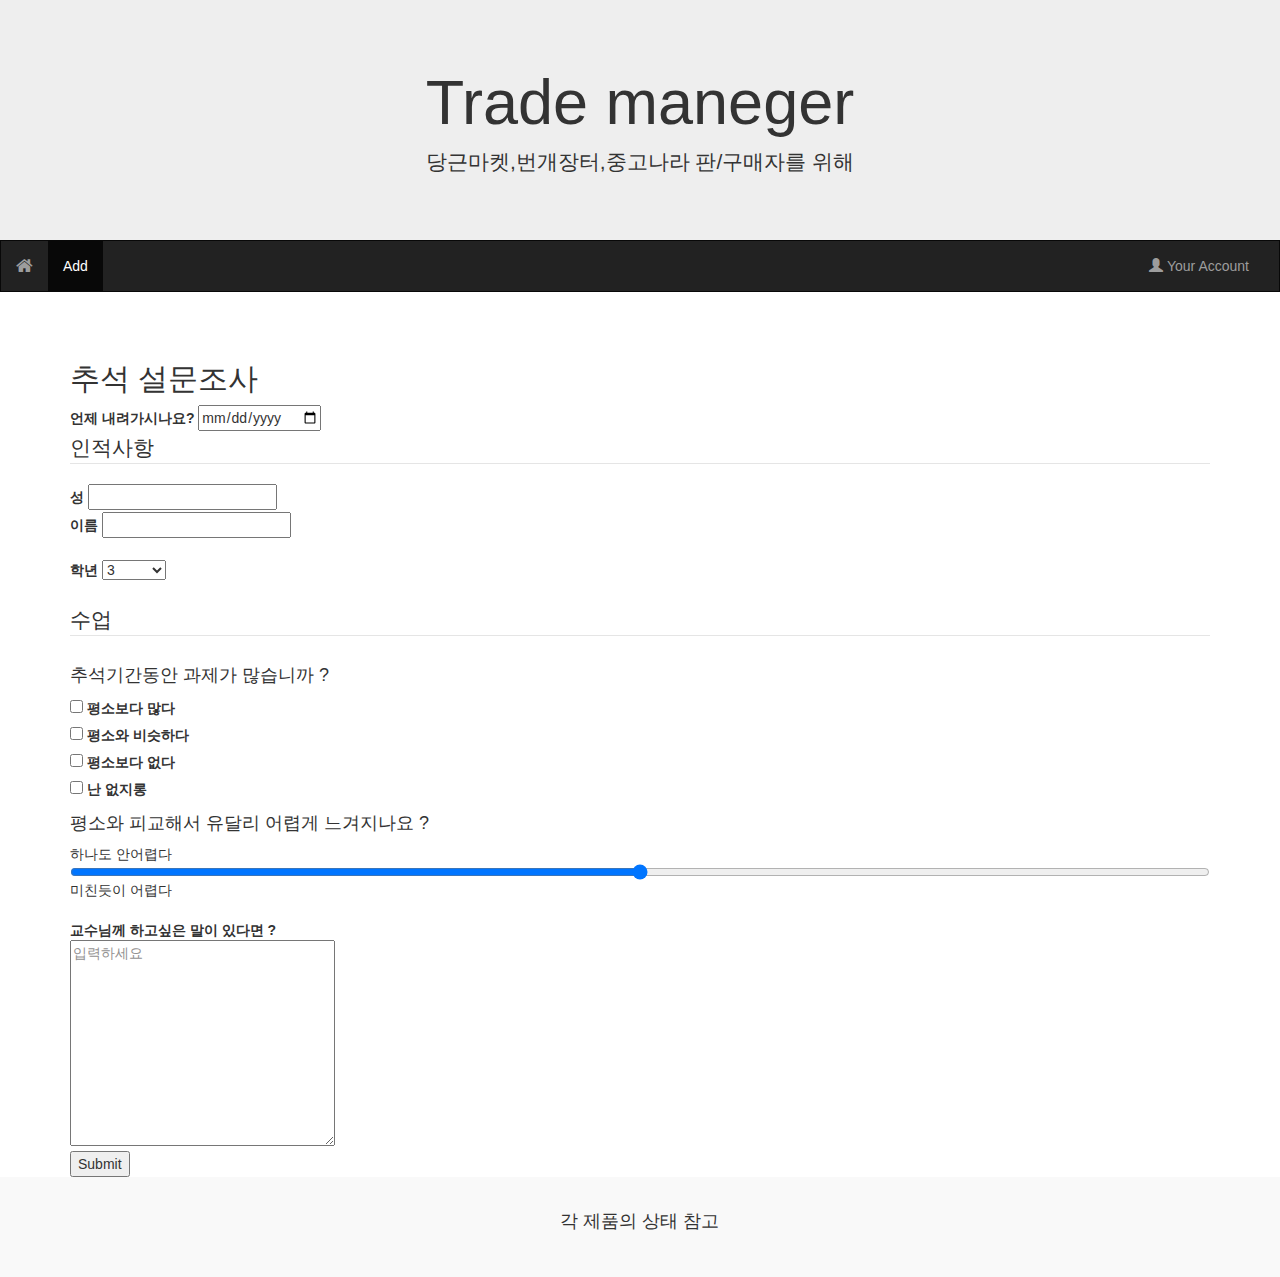
==== add.html @ 29dfa41e "??" ====
<!DOCTYPE html>
<html lang="en">
<head></head>
  <title>Trade maneger</title>
  <meta charset="utf-8">
  <meta name="viewport" content="width=device-width, initial-scale=1">
  <script src="https://ajax.googleapis.com/ajax/libs/jquery/3.6.4/jquery.min.js"></script>
  <script src="https://maxcdn.bootstrapcdn.com/bootstrap/3.4.1/js/bootstrap.min.js"></script>

  <link rel="stylesheet" href="https://cdnjs.cloudflare.com/ajax/libs/font-awesome/4.7.0/css/font-awesome.min.css">
  <link rel="stylesheet" href="https://maxcdn.bootstrapcdn.com/bootstrap/3.4.1/css/bootstrap.min.css">
  <link rel="stylesheet" href="my.css">

<script type="text/javascript">

    function confirm_submit(){
        var id = confirm('정말로 이 내용을 제출하시겠습니까?');

        if (id) {
        document.getElementById('form').submit();
        } else {
        }
  }

</script>
  

</head>
<body>

<div class="jumbotron">
  <div class="container text-center">
    <h1>Trade maneger</h1>      
    <p> 당근마켓,번개장터,중고나라 판/구매자를 위해</p>
  </div>
</div>

<nav class="navbar navbar-inverse">
  <div class="container-fluid">
    <div class="navbar-header">
      <button type="button" class="navbar-toggle" data-toggle="collapse" data-target="#myNavbar">
        <span class="icon-bar"></span>
        <span class="icon-bar"></span>
        <span class="icon-bar"></span>                        
      </button>
      <a class="navbar-brand" href="#"><i class="fa fa-home"></i></a>
    </div>
    <div class="collapse navbar-collapse" id="myNavbar">
      <ul class="nav navbar-nav">
        <li class="active" ><a href="/add.html">Add</a></li>
      </ul>
      <ul class="nav navbar-nav navbar-right">
        <li><a href="#"><span class="glyphicon glyphicon-user"></span> Your Account</a></li>
      </ul>
    </div>
  </div>
</nav>

<div class="container">
    <form action="action_page.php" id="form">

        <h2>추석 설문조사</h2>
        <label for="left day">언제 내려가시나요?</label>
        <input type="date">
        <br>


        <fieldset>
            <legend> 인적사항 </legend>
            <label for="fname">성</label>
            <input type="text" /> <br>
            <label for="lname">이름</label>
            <input type="text" /><br>
            <br>


            <label for="grade">학년</label>
            <select id="grade">
                <option value="1학년">1</option>
                <option value="2학년">2</option>
                <option value="3학년" selected>3</option>
                <option value="4학년">4</option>
                <option value="그이상">그이상</option>
            </select>

        </fieldset>
        <br>

        <fieldset>
            <legend>수업</legend>
            <h4> 추석기간동안 과제가 많습니까 ? </h4>

            <input type="checkbox">
            <label for="homework"> 평소보다 많다 </label><br>
            <input type="checkbox">
            <label for="homework"> 평소와 비슷하다</label><br>
            <input type="checkbox">
            <label for="homework"> 평소보다 없다</label> <br>
            <input type="checkbox">
            <label for="homework"> 난 없지롱 </label>
            <br>
            <h4> 평소와 피교해서 유달리 어렵게 느겨지나요 ?
            </h4>
                하나도 안어렵다
                <input type="range" id="a" name="a" value="50">
                미친듯이 어렵다
        </fieldset>



        <br>



        <strong>
            교수님께 하고싶은 말이 있다면 ?

        </strong>
        <br>
        <textarea name="message" rows="10" cols="30" style="color: rgb(147, 145, 145);">입력하세요</textarea>

        <br>


        <input type="button" value="Submit"  onclick="confirm_submit();">

    </form>
    
</div>


<footer class="container-fluid text-center">
  <h4> 각 제품의 상태 참고 </h4> 
  <h1> </h1>
  
</footer>

</body>
</html>
---- my.css ----
/* Remove the navbar's default rounded borders and increase the bottom margin */ 
.navbar {
  margin-bottom: 50px;
  border-radius: 0;
}

/* Remove the jumbotron's default bottom margin */ 
 .jumbotron {
  margin-bottom: 0;
}

/* Add a gray background color and some padding to the footer */
footer {
  background-color: #f2f2f271;
  padding: 25px;
}
.content{
  background-color: black;
  border-radius: 15px;
}
.picture{
background-color: blue;
padding: 15px;
color: #ffffff;
text-align: center;
font-size: 14px;
box-shadow: 0 1px 3px rgba(0,0,0,0.12), 0 1px 2px rgba(0,0,0,0.24);

}
.name{
padding: 8px;
margin-bottom: 7px;
background-color: yellow;
color: #ffffff;
box-shadow: 0 1px 3px rgba(0,0,0,0.12), 0 1px 2px rgba(0,0,0,0.24);

}
.price{
background-color: green;
color: #ffffff;

}
.PorS{
background-color: pink;

}
.memo{
background-color: red;
  float: right;

}
.feeling{
background-color: gray;
  
}



/* For desktop: */
.col-1 {width: 8.33%;}
.col-2 {width: 16.66%;}
.col-3 {width: 25%;}
.col-4 {width: 33.33%;}
.col-5 {width: 41.66%;}
.col-6 {width: 50%;}
.col-7 {width: 58.33%;}
.col-8 {width: 66.66%;}
.col-9 {width: 75%;}
.col-10 {width: 83.33%;}
.col-11 {width: 91.66%;}
.col-12 {width: 100%;}

@media only screen and (max-width: 768px) {
  /* For mobile phones: */
  [class*="col-"] {
    width: 100%;
  }
}
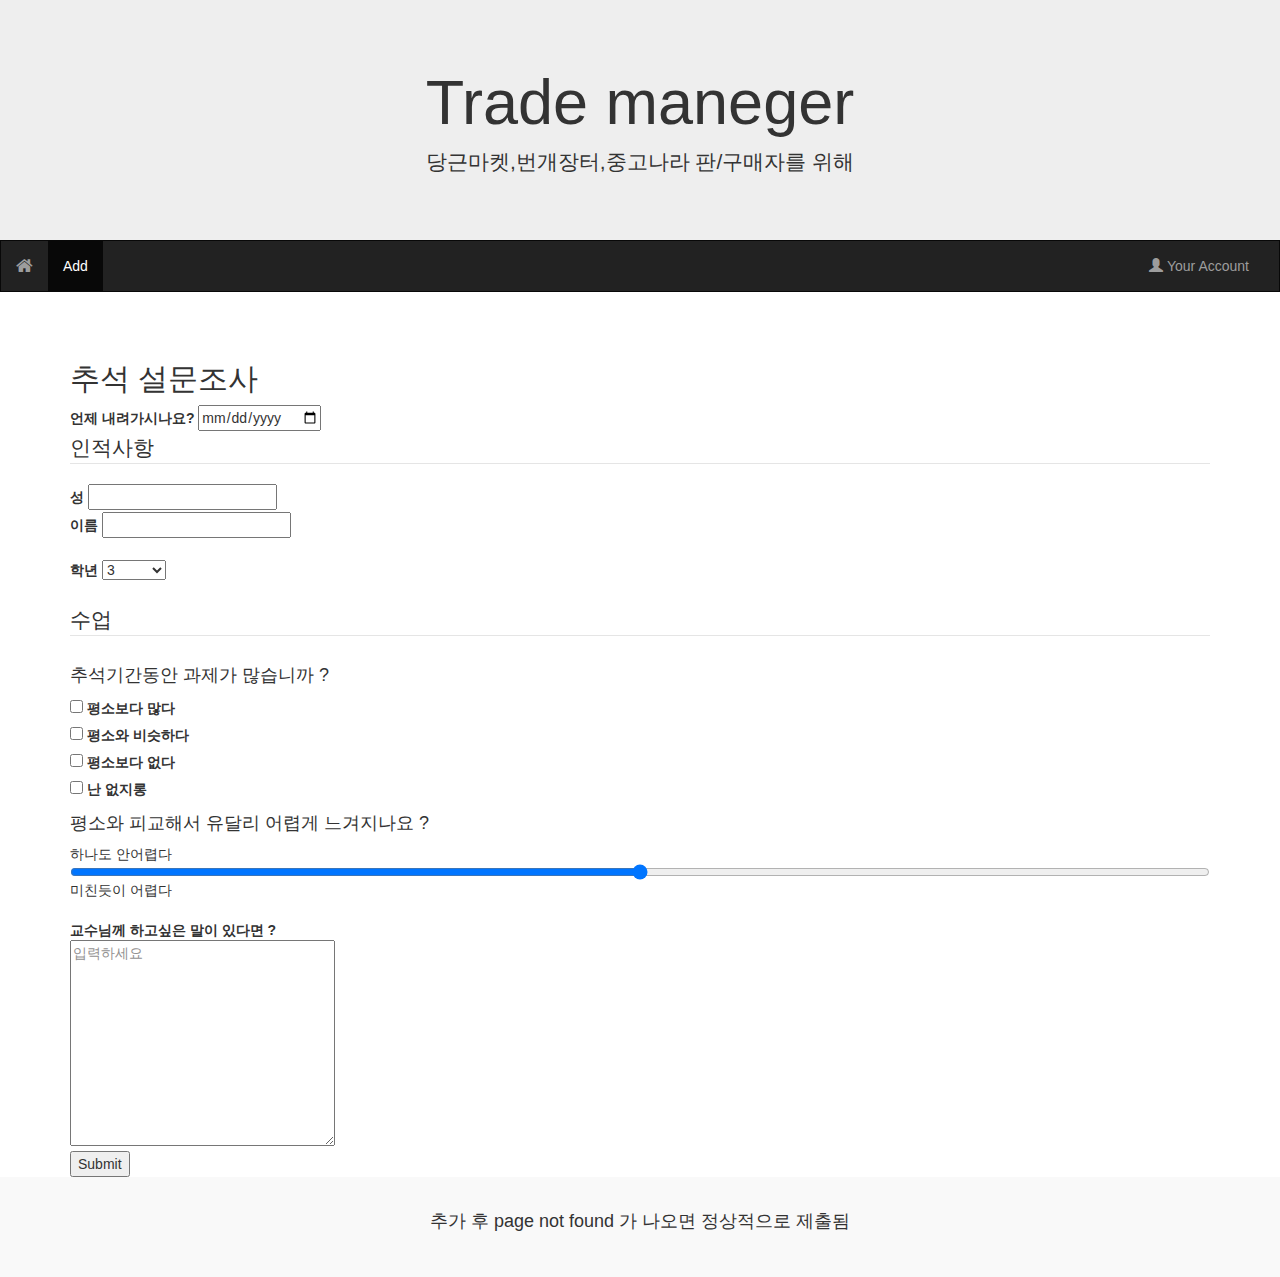
==== commit b43625ca: "메세지" ====
--- a/add.html
+++ b/add.html
@@ -43,7 +43,7 @@
         <span class="icon-bar"></span>
         <span class="icon-bar"></span>                        
       </button>
-      <a class="navbar-brand" href="#"><i class="fa fa-home"></i></a>
+      <a class="navbar-brand" href="/index.html"><i class="fa fa-home"></i></a>
     </div>
     <div class="collapse navbar-collapse" id="myNavbar">
       <ul class="nav navbar-nav">
@@ -130,7 +130,7 @@
 
 
 <footer class="container-fluid text-center">
-  <h4> 각 제품의 상태 참고 </h4> 
+  <h4> 추가 후 page not found 가 나오면 정상적으로 제출됨</h4> 
   <h1> </h1>
   
 </footer>
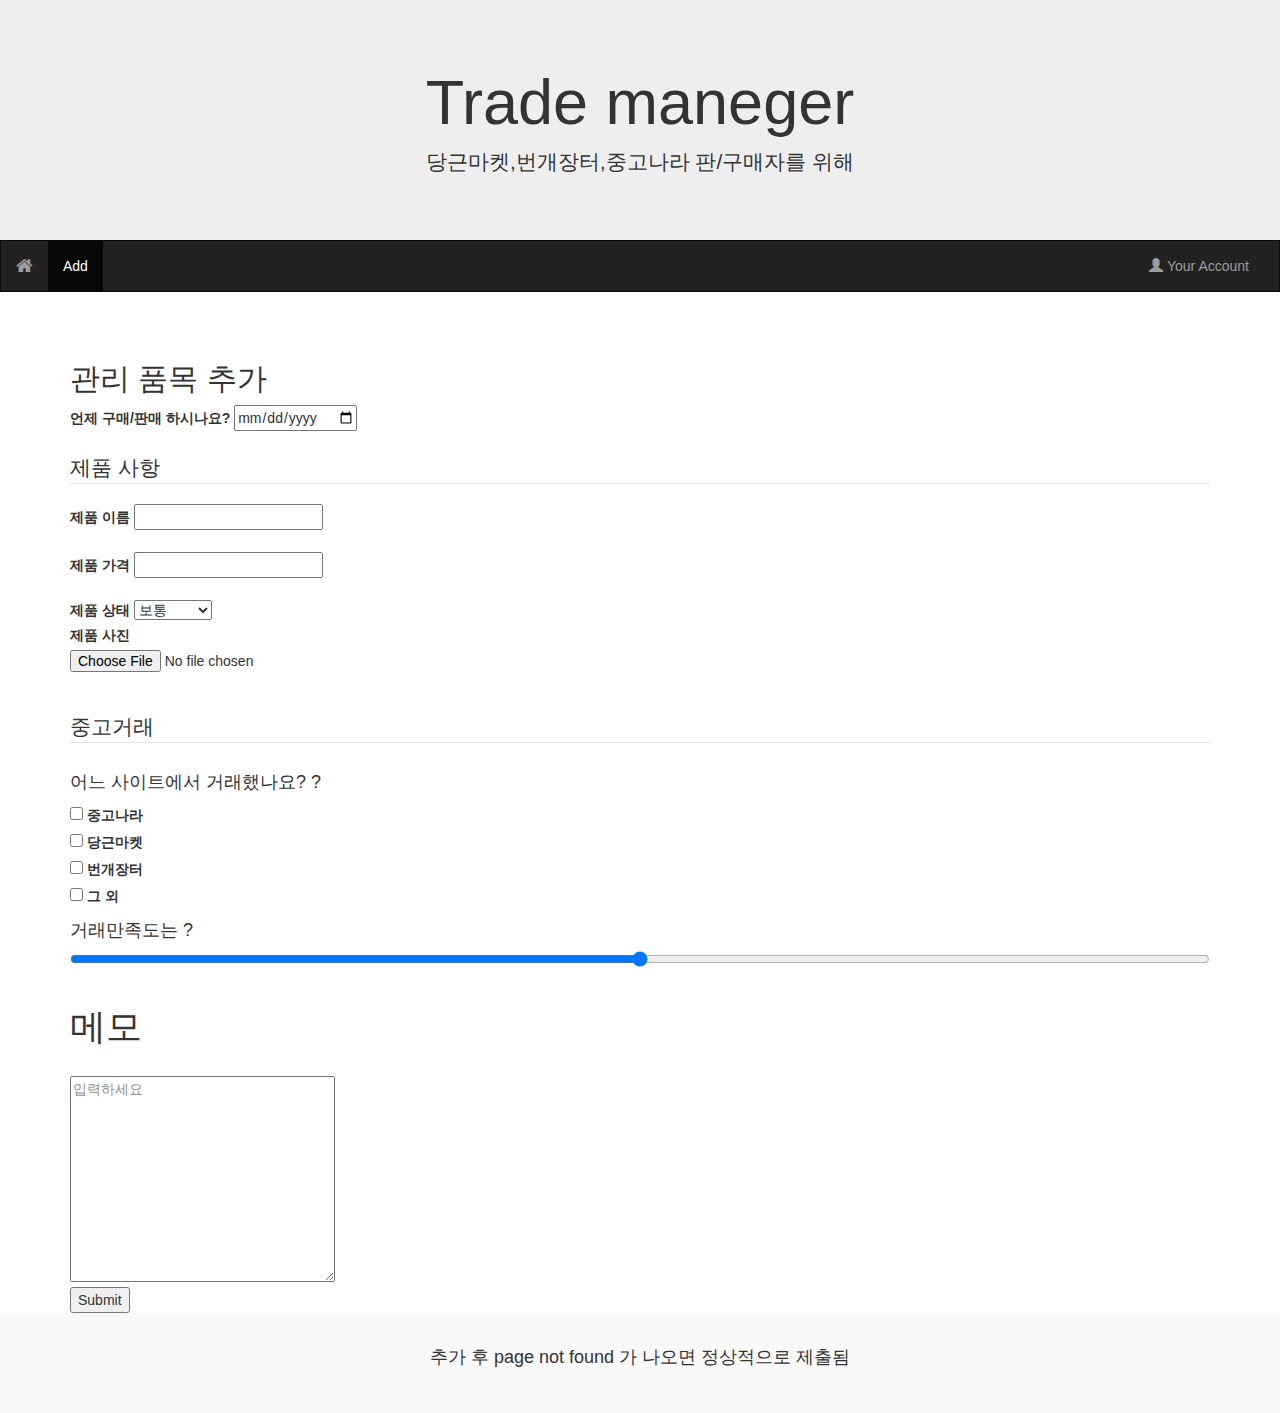
==== commit e130c2d9: "다" ====
--- a/add.html
+++ b/add.html
@@ -1,139 +1,196 @@
 <!DOCTYPE html>
 <html lang="en">
+
 <head></head>
-  <title>Trade maneger</title>
-  <meta charset="utf-8">
-  <meta name="viewport" content="width=device-width, initial-scale=1">
-  <script src="https://ajax.googleapis.com/ajax/libs/jquery/3.6.4/jquery.min.js"></script>
-  <script src="https://maxcdn.bootstrapcdn.com/bootstrap/3.4.1/js/bootstrap.min.js"></script>
+<title>Trade maneger</title>
+<meta charset="utf-8">
+<meta name="viewport" content="width=device-width, initial-scale=1">
+<script src="https://ajax.googleapis.com/ajax/libs/jquery/3.6.4/jquery.min.js"></script>
+<script src="https://maxcdn.bootstrapcdn.com/bootstrap/3.4.1/js/bootstrap.min.js"></script>
 
-  <link rel="stylesheet" href="https://cdnjs.cloudflare.com/ajax/libs/font-awesome/4.7.0/css/font-awesome.min.css">
-  <link rel="stylesheet" href="https://maxcdn.bootstrapcdn.com/bootstrap/3.4.1/css/bootstrap.min.css">
-  <link rel="stylesheet" href="my.css">
+<link rel="stylesheet" href="https://cdnjs.cloudflare.com/ajax/libs/font-awesome/4.7.0/css/font-awesome.min.css">
+<link rel="stylesheet" href="https://maxcdn.bootstrapcdn.com/bootstrap/3.4.1/css/bootstrap.min.css">
+<link rel="stylesheet" href="my.css">
 
 <script type="text/javascript">
 
-    function confirm_submit(){
-        var id = confirm('정말로 이 내용을 제출하시겠습니까?');
+    function confirm_submit() {
+        if (validateForm()) {
+    var id = confirm('정말로 이 내용을 제출하시겠습니까?');
+    if (id) {
+      document.getElementById('form').submit();
+    }
+  }
+}
+    
+    function validateForm() {
+        var purchaseDate = document.getElementById('purchaseDate').value;
+        if (!purchaseDate) {
+            alert('날짜를 입력해주세요');
+            return false;
+        }
+        var purchaseDate = document.getElementById('productPrice').value;
+        if (!productPrice) {
+            alert('가격을 입력해주세요');
+            return false;
+        }
+        
+        var productName = document.getElementById('productName').value;
+        if (!productName) {
+            alert('이름을 입력해주세요');
+            return false;
+        }
 
-        if (id) {
-        document.getElementById('form').submit();
-        } else {
+        var productGrade = document.getElementById('productGrade').value;
+        if (!productGrade) {
+            alert('만족도를 입력해주세요');
+            return false;
         }
-  }
+
+        var checkbox1 = document.getElementById('checkbox1').checked;
+        var checkbox2 = document.getElementById('checkbox2').checked;
+        var checkbox3 = document.getElementById('checkbox3').checked;
+        var checkbox4 = document.getElementById('checkbox4').checked;
+        if (!(checkbox1 || checkbox2 || checkbox3 || checkbox4)) {
+            alert('체크박스를 선택해 주세요');
+            return false;
+        }
+
+        var satisfaction = document.getElementById('satisfaction').value;
+        if (!satisfaction) {
+            alert('만족도를 입력해주세요');
+            return false;
+        }
+
+        var memo = document.getElementById('memo').value;
+        if (!memo) {
+            alert('메모해 주셔요 없으면 아무거나 입력해주세요');
+            return false;
+        }
+
+        return true;
+    }
 
 </script>
-  
+
 
 </head>
+
 <body>
 
-<div class="jumbotron">
-  <div class="container text-center">
-    <h1>Trade maneger</h1>      
-    <p> 당근마켓,번개장터,중고나라 판/구매자를 위해</p>
-  </div>
-</div>
+    <div class="jumbotron">
+        <div class="container text-center">
+            <h1>Trade maneger</h1>
+            <p> 당근마켓,번개장터,중고나라 판/구매자를 위해</p>
+        </div>
+    </div>
 
-<nav class="navbar navbar-inverse">
-  <div class="container-fluid">
-    <div class="navbar-header">
-      <button type="button" class="navbar-toggle" data-toggle="collapse" data-target="#myNavbar">
-        <span class="icon-bar"></span>
-        <span class="icon-bar"></span>
-        <span class="icon-bar"></span>                        
-      </button>
-      <a class="navbar-brand" href="/index.html"><i class="fa fa-home"></i></a>
-    </div>
-    <div class="collapse navbar-collapse" id="myNavbar">
-      <ul class="nav navbar-nav">
-        <li class="active" ><a href="/add.html">Add</a></li>
-      </ul>
-      <ul class="nav navbar-nav navbar-right">
-        <li><a href="#"><span class="glyphicon glyphicon-user"></span> Your Account</a></li>
-      </ul>
-    </div>
-  </div>
-</nav>
+    <nav class="navbar navbar-inverse">
+        <div class="container-fluid">
+            <div class="navbar-header">
+                <button type="button" class="navbar-toggle" data-toggle="collapse" data-target="#myNavbar">
+                    <span class="icon-bar"></span>
+                    <span class="icon-bar"></span>
+                    <span class="icon-bar"></span>
+                </button>
+                <a class="navbar-brand" href="/index.html"><i class="fa fa-home"></i></a>
+            </div>
+            <div class="collapse navbar-collapse" id="myNavbar">
+                <ul class="nav navbar-nav">
+                    <li class="active"><a href="/add.html">Add</a></li>
+                </ul>
+                <ul class="nav navbar-nav navbar-right">
+                    <li><a href="#"><span class="glyphicon glyphicon-user"></span> Your Account</a></li>
+                </ul>
+            </div>
+        </div>
+    </nav>
 
-<div class="container">
-    <form action="action_page.php" id="form">
+    <div class="container">
+        <form id="form">
 
-        <h2>추석 설문조사</h2>
-        <label for="left day">언제 내려가시나요?</label>
-        <input type="date">
-        <br>
-
-
-        <fieldset>
-            <legend> 인적사항 </legend>
-            <label for="fname">성</label>
-            <input type="text" /> <br>
-            <label for="lname">이름</label>
-            <input type="text" /><br>
+            <h2> 관리 품목 추가 </h2>
+            <label for="left day">언제 구매/판매 하시나요? </label>
+            <input type="date" id="purchaseDate">
+            <br>
             <br>
 
 
-            <label for="grade">학년</label>
-            <select id="grade">
-                <option value="1학년">1</option>
-                <option value="2학년">2</option>
-                <option value="3학년" selected>3</option>
-                <option value="4학년">4</option>
-                <option value="그이상">그이상</option>
-            </select>
+            <fieldset>
+                <legend> 제품 사항 </legend>
+                <label for="fname">제품 이름</label>
+                <input type="text" id="productName" /> <br> <br>
+                <label for="price">제품 가격</label>
+                <input type="text" id="productPrice" /> <br> <br>
+                <label for="grade">제품 상태</label>
+                <select id="productGrade">
+                    <option value="매우나쁨">매우나쁨</option>
+                    <option value="나쁨">나쁨</option>
+                    <option value="보통" selected>보통</option>
+                    <option value="좋음">좋음</option>
+                    <option value="매우좋음">매우좋음</option>
+                </select>
+                <br>
 
-        </fieldset>
-        <br>
+                <label for="img">제품 사진</label>
+                <input type="file" name="file" >
 
-        <fieldset>
-            <legend>수업</legend>
-            <h4> 추석기간동안 과제가 많습니까 ? </h4>
 
-            <input type="checkbox">
-            <label for="homework"> 평소보다 많다 </label><br>
-            <input type="checkbox">
-            <label for="homework"> 평소와 비슷하다</label><br>
-            <input type="checkbox">
-            <label for="homework"> 평소보다 없다</label> <br>
-            <input type="checkbox">
-            <label for="homework"> 난 없지롱 </label>
+                <br>
+
+            </fieldset>
             <br>
-            <h4> 평소와 피교해서 유달리 어렵게 느겨지나요 ?
-            </h4>
-                하나도 안어렵다
-                <input type="range" id="a" name="a" value="50">
-                미친듯이 어렵다
-        </fieldset>
+
+            <fieldset>
+                <legend> 중고거래 </legend>
+                <h4> 어느 사이트에서 거래했나요? ? </h4>
+
+                <input type="checkbox" id="checkbox1" >
+                <label for="cite"> 중고나라 </label><br>
+                <input type="checkbox" id="checkbox2">
+                <label for="cite"> 당근마켓 </label><br>
+                <input type="checkbox" id="checkbox3">
+                <label for="cite"> 번개장터 </label> <br>
+                <input type="checkbox" id="checkbox4">
+                <label for="cite"> 그 외 </label>
+
+
+                <br>
+                <h4> 거래만족도는 ?
+                </h4>
+
+                <input type="range" id="satisfaction" value="50">
+
+            </fieldset>
+
+
+            <br>
 
 
 
-        <br>
+            <strong>
+                <h1>메모 </h1>
+
+            </strong>
+            <br>
+            <textarea name="message" id="memo" rows="10" cols="30" style="color: rgb(147, 145, 145);">입력하세요</textarea>
+
+            <br>
 
 
+            <input type="button" value="Submit" onclick="confirm_submit();">
 
-        <strong>
-            교수님께 하고싶은 말이 있다면 ?
+        </form>
 
-        </strong>
-        <br>
-        <textarea name="message" rows="10" cols="30" style="color: rgb(147, 145, 145);">입력하세요</textarea>
-
-        <br>
+    </div>
 
 
-        <input type="button" value="Submit"  onclick="confirm_submit();">
+    <footer class="container-fluid text-center">
+        <h4> 추가 후 page not found 가 나오면 정상적으로 제출됨</h4>
+        <h1> </h1>
 
-    </form>
-    
-</div>
-
-
-<footer class="container-fluid text-center">
-  <h4> 추가 후 page not found 가 나오면 정상적으로 제출됨</h4> 
-  <h1> </h1>
-  
-</footer>
+    </footer>
 
 </body>
-</html>
+
+</html>--- a/my.css
+++ b/my.css
@@ -36,9 +36,22 @@
 box-shadow: 0 1px 3px rgba(0,0,0,0.12), 0 1px 2px rgba(0,0,0,0.24);
 
 }
+.date{
+  padding: 8px;
+  margin-bottom: 7px;
+  background-color: darkcyan;
+  color: #ffffff;
+  box-shadow: 0 1px 3px rgba(0,0,0,0.12), 0 1px 2px rgba(0,0,0,0.24);
+  
+  }
 .price{
 background-color: green;
 color: #ffffff;
+
+}
+
+.cite{
+  background-color: darkorange;
 
 }
 .PorS{
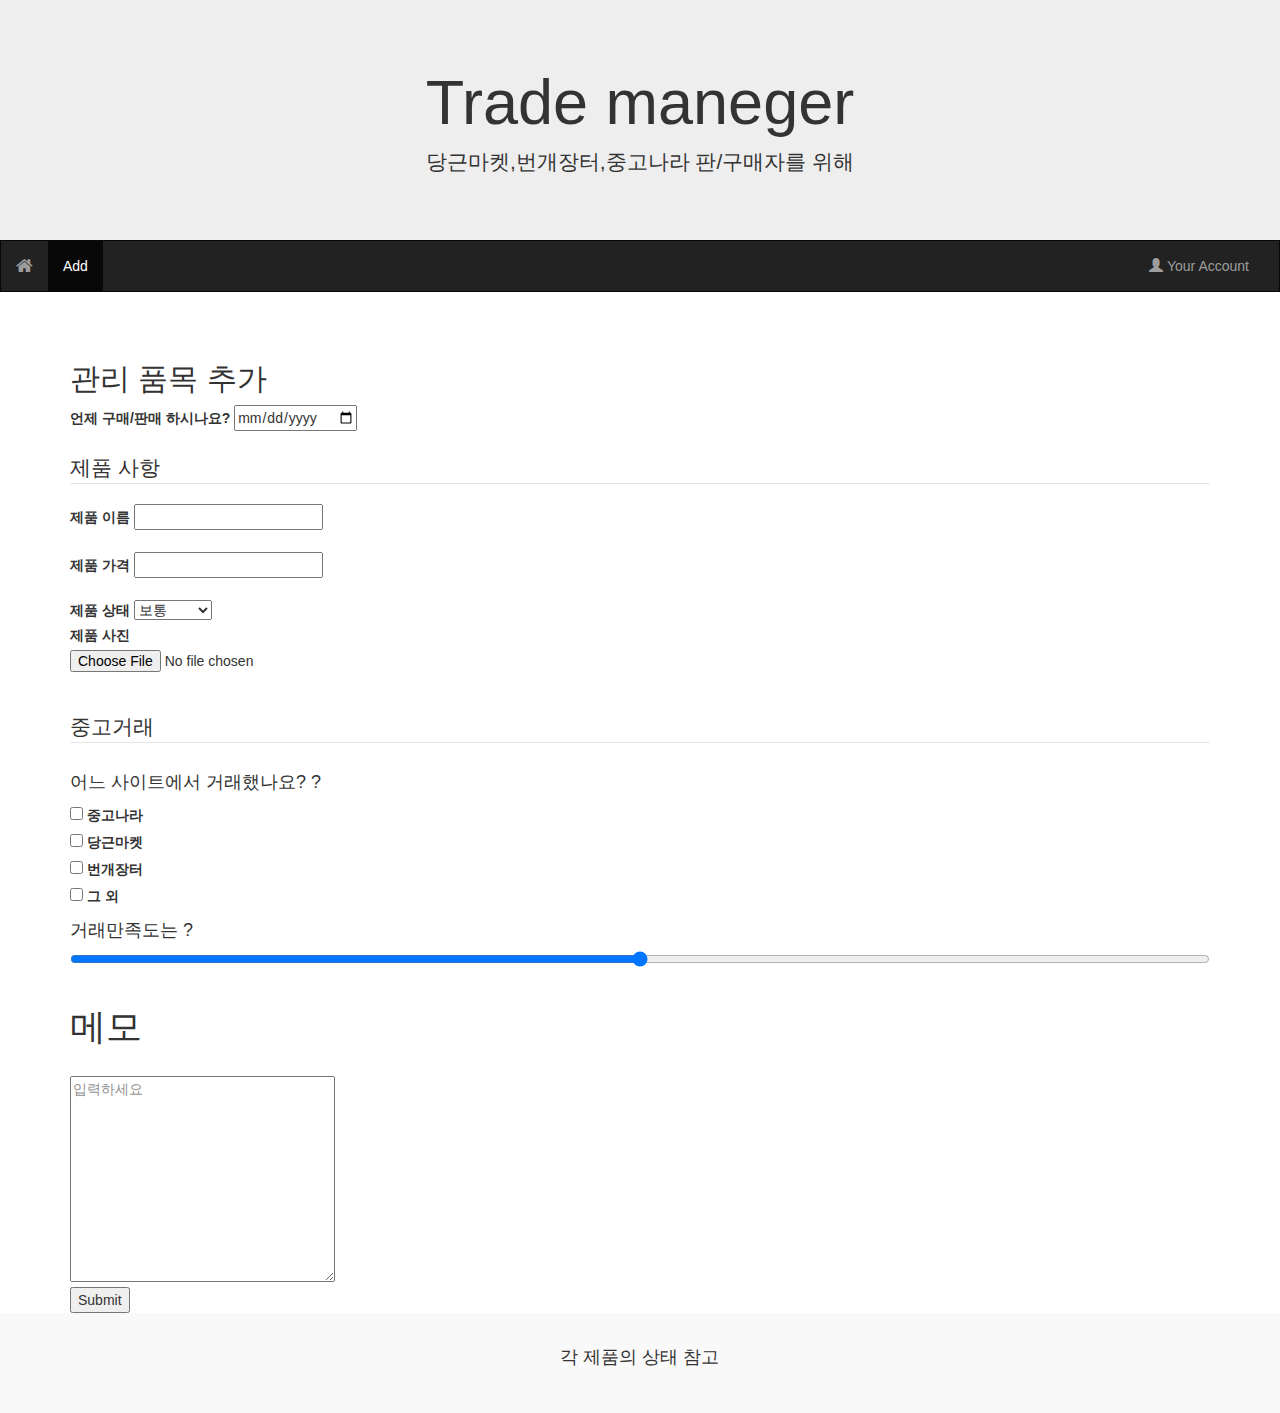
==== commit 18a82c55: "aaaa" ====
--- a/add.html
+++ b/add.html
@@ -19,6 +19,7 @@
     var id = confirm('정말로 이 내용을 제출하시겠습니까?');
     if (id) {
       document.getElementById('form').submit();
+      alert('추가 완료!');
     }
   }
 }
@@ -186,7 +187,7 @@
 
 
     <footer class="container-fluid text-center">
-        <h4> 추가 후 page not found 가 나오면 정상적으로 제출됨</h4>
+        <h4> 각 제품의 상태 참고</h4>
         <h1> </h1>
 
     </footer>
